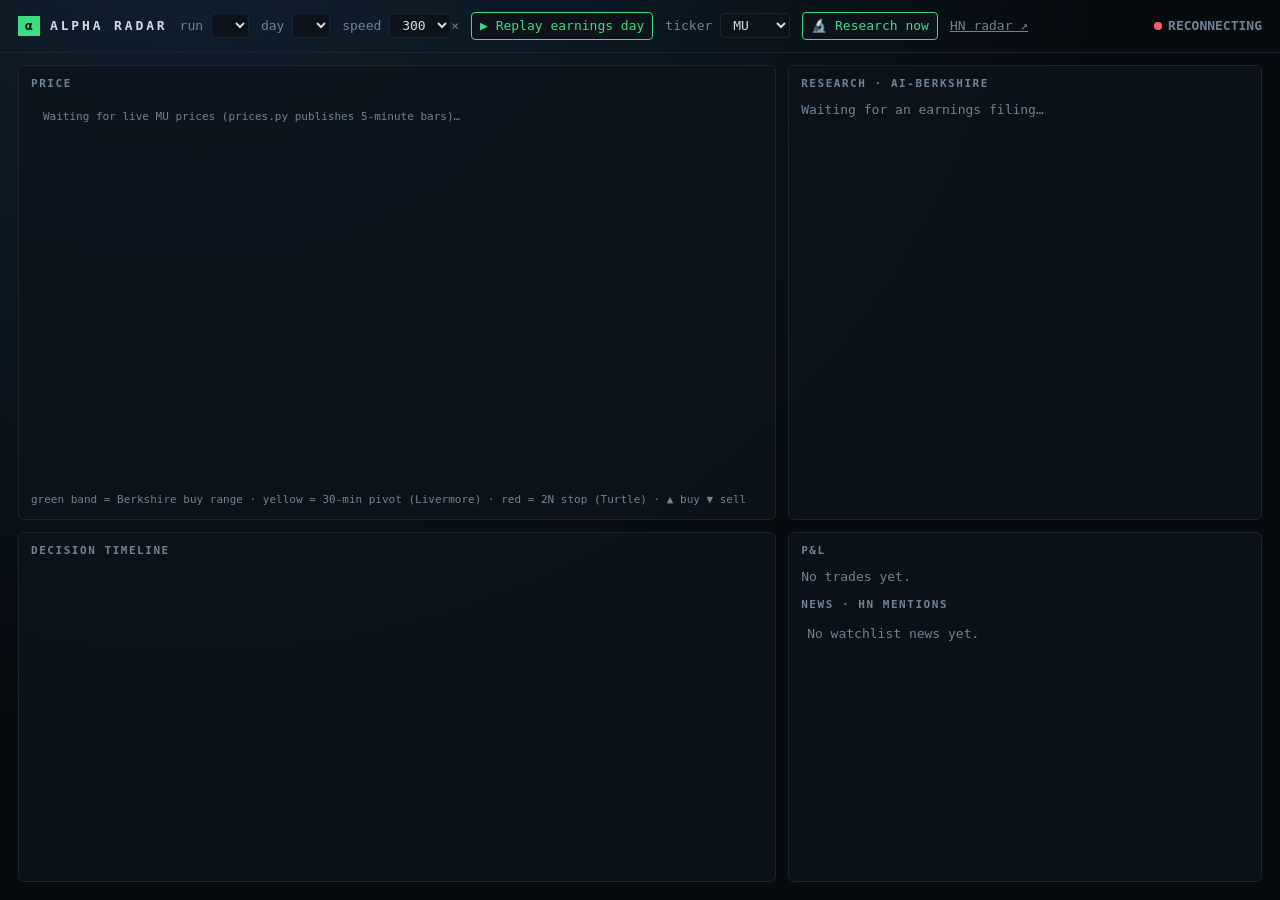
==== cockpit.html @ 3e09a8f7 "fix: only mark the filing on the chart when it falls inside the charted bars Co-Authored-By: Claude " ====
<!doctype html>
<html lang="en">
<head>
<meta charset="utf-8">
<meta name="viewport" content="width=device-width, initial-scale=1">
<title>Alpha Radar</title>
<style>
  :root {
    --bg: #070b10; --panel: #0c131bcc; --line: #1a2531; --text: #d3dce6; --dim: #6f8296;
    --buy: #3ddc84; --sell: #ff5c6c; --pivot: #ffd166; --accent: #4da3ff; --gray: #b48cff;
  }
  * { box-sizing: border-box; }
  html, body { height: 100%; margin: 0; }
  body {
    display: flex; flex-direction: column; color: var(--text);
    background: radial-gradient(ellipse at 15% -20%, #102331, var(--bg) 60%) fixed;
    font: 13px/1.5 ui-monospace, SFMono-Regular, Menlo, Consolas, monospace;
  }
  a { color: inherit; } .dim { color: var(--dim); }
  header { display: flex; flex-wrap: wrap; align-items: center; gap: 12px; padding: 12px 18px; border-bottom: 1px solid var(--line); }
  .logo { font-weight: 700; letter-spacing: .22em; }
  .logo b { display: inline-block; width: 22px; margin-right: 10px; background: var(--buy); color: #04110a; text-align: center; letter-spacing: 0; }
  select, button { font: inherit; color: var(--text); background: #0c131b; border: 1px solid var(--line); border-radius: 4px; padding: 3px 8px; }
  button { border-color: var(--buy); color: var(--buy); cursor: pointer; }
  #status { margin-left: auto; color: var(--dim); }
  #status i { display: inline-block; width: 8px; height: 8px; margin-right: 6px; border-radius: 50%; background: var(--sell); }
  #status.live i { background: var(--buy); box-shadow: 0 0 10px var(--buy); }
  main { flex: 1; min-height: 0; display: grid; grid-template-columns: 1.6fr 1fr; grid-template-rows: 1.3fr 1fr; gap: 12px; padding: 12px 18px 18px; }
  .panel { min-height: 0; display: flex; flex-direction: column; padding: 10px 12px; background: var(--panel); border: 1px solid var(--line); border-radius: 6px; overflow: hidden; }
  h2 { display: flex; gap: 10px; margin: 0 0 8px; color: var(--dim); font-size: 11px; font-weight: 600; letter-spacing: .14em; text-transform: uppercase; }
  h2 small { margin-left: auto; font-weight: 400; letter-spacing: 0; text-transform: none; }
  .canvas { position: relative; flex: 1; min-height: 160px; }
  canvas { position: absolute; inset: 0; width: 100%; height: 100%; }
  ol, ul { flex: 1; min-height: 0; margin: 0; padding: 0; overflow-y: auto; list-style: none; }
  li { padding: 3px 6px; border-radius: 4px; }
  li:hover { background: #ffffff0a; }
  .badge { display: inline-block; padding: 2px 10px; border-radius: 4px; font-weight: 700; color: #04110a; }
  .PASS { background: var(--buy); } .GRAY { background: var(--gray); } .FAIL { background: var(--sell); }
  .kv { display: grid; grid-template-columns: auto 1fr; gap: 2px 12px; margin: 8px 0; }
  .num { font-variant-numeric: tabular-nums; }
  .up { color: var(--buy); } .down { color: var(--sell); }
  @media (max-width: 900px) { main { grid-template-columns: 1fr; grid-template-rows: none; } }
</style>
</head>
<body>
<header>
  <span class="logo"><b>α</b>ALPHA RADAR</span>
  <label class="dim">run <select id="run"></select></label>
  <label class="dim">day <select id="file"></select></label>
  <label class="dim">speed <select id="speed"><option>300</option><option>600</option><option>60</option></select>×</label>
  <button id="go">▶ Replay earnings day</button>
  <label class="dim">ticker <select id="ticker"></select></label>
  <button id="rnow" title="Run ai-berkshire now on this company's latest earnings 8-K (live run only)">🔬 Research now</button>
  <a href="radar" target="_blank" class="dim">HN radar ↗</a>
  <span id="status"><i></i><b id="state">CONNECTING</b></span>
</header>
<main>
  <section class="panel">
    <h2>Price <small id="tk"></small></h2>
    <div class="canvas"><canvas id="chart"></canvas></div>
    <p class="dim" style="margin:6px 0 0;font-size:11px">green band = Berkshire buy range · yellow = 30-min pivot (Livermore) · red = 2N stop (Turtle) · ▲ buy ▼ sell</p>
  </section>
  <section class="panel">
    <h2>Research · ai-berkshire <small id="rsrc"></small></h2>
    <div id="research" class="dim">Waiting for an earnings filing…</div>
  </section>
  <section class="panel">
    <h2>Decision timeline</h2>
    <ol id="timeline"></ol>
  </section>
  <section class="panel">
    <h2>P&amp;L <small id="bh"></small></h2>
    <div id="pnl" class="num"></div>
    <h2 style="margin-top:10px">News · HN mentions</h2>
    <ul id="news"></ul>
  </section>
</main>
<script>
const $ = s => document.querySelector(s);
const esc = s => String(s ?? '').replace(/[&<>"]/g, c => ({'&': '&amp;', '<': '&lt;', '>': '&gt;', '"': '&quot;'}[c]));
const usd = x => x == null ? '–' : '$' + Number(x).toLocaleString('en-US', {minimumFractionDigits: 2, maximumFractionDigits: 2});
const pct = x => (x >= 0 ? '+' : '') + (x * 100).toFixed(2) + '%';
const et = ts => new Date(ts).toLocaleString('en-US', {timeZone: 'America/New_York', month: 'short', day: 'numeric',
  hour: '2-digit', minute: '2-digit', hour12: false}) + ' ET';
const TOPICS = 'filings,ticks,news,hn-events,skill-requests,research-verdicts,orders,fills,pnl';
const CASH0 = 100000;

let watch = {};
fetch('watchlist.json').then(r => r.json()).then(w => {
  watch = w;
  $('#ticker').innerHTML = Object.keys(w).map(t => `<option>${esc(t)}</option>`).join('');
});
const reEsc = s => s.replace(/[.*+?^${}()|[\]\\]/g, '\\$&');
const mentions = title => Object.entries(watch)
  .filter(([, w]) => w.names.concat(w.aliases || []).some(n => new RegExp(`\\b${reEsc(n)}\\b`).test(title)))
  .map(([t]) => t);

// ---- state for the selected run, rebuilt from Kafka on every (re)connect ----
let S, es, RUN = 'live';
const focus = () => $('#ticker').value;                 // the ticker on the chart
const ticksOf = tk => S.ticksBy.get(tk) || [];
function reset() {
  S = {filing: null, ticksBy: new Map(), started: null, verdict: null, requested: null, orders: new Map(), fills: [], pnl: null,
       news: [], newsSeen: new Set(), events: []};
}

function ingest(m) {
  switch (m.topic) {
    case 'filings':
      S.filing = m;
      $('#ticker').value = m.ticker;  // follow the company that just filed
      S.events.push([m.ts, '📄', `${m.ticker} filed ${m.form}${m.items.length ? ' · items ' + m.items.join(', ') : ''}`, m.url]);
      break;
    case 'ticks':
      if (!S.ticksBy.has(m.ticker)) S.ticksBy.set(m.ticker, []);
      S.ticksBy.get(m.ticker).push(m);
      break;
    case 'news':
      if (m.ticker !== '_') addNews({ts: m.ts, src: m.source, tk: m.ticker, text: m.headline, url: m.url});
      break;
    case 'hn-events': {
      const it = m.item;
      if (m.kind === 'new' && it?.type === 'story' && it.title)
        for (const tk of mentions(it.title))
          addNews({ts: m.ts, src: 'HN', tk, text: it.title, url: `https://news.ycombinator.com/item?id=${it.id}`});
      break;
    }
    case 'skill-requests':
      S.events.push([m.ts, '⚡', `router: ${m.reason} → /${m.skill} ${m.args}`]);
      break;
    case 'research-verdicts':
      if (m.status === 'started') { S.started = {...m, wall: Date.now()}; S.verdict = null; S.events.push([m.ts, '🔬', `ai-berkshire /${m.skill} started`]); }
      else if (m.status === 'done') { S.verdict = m; S.events.push([m.ts, '⚖️', `verdict ${m.verdict} ${m.score}/5 · buy ${usd(m.buy_low)}–${usd(m.buy_high)} · ${m.source}`]); }
      else { S.verdict = m; S.events.push([m.ts, '⚠️', `research failed: ${m.error || ''}`]); }
      break;
    case 'orders': S.orders.set(m.order_id, m); break;
    case 'fills': S.fills.push(m); break;
    case 'pnl': S.pnl = m; break;
  }
  if (S.news.length > 100) S.news.length = 100;
}

function addNews(n) {  // pollers re-send their feed after a restart: show each headline once
  const key = `${n.src}|${n.tk}|${n.url}`;
  if (S.newsSeen.has(key)) return;
  S.newsSeen.add(key);
  S.news.unshift(n);
}

function connect(run) {
  RUN = run;
  $('#rnow').disabled = run !== 'live';
  es?.close();
  reset();
  es = new EventSource(`events?topics=${TOPICS}&run=${encodeURIComponent(run)}`);
  es.onopen = () => { $('#status').className = 'live'; $('#state').textContent = run.toUpperCase(); };
  es.onerror = () => { $('#status').className = ''; $('#state').textContent = 'RECONNECTING'; };
  es.onmessage = e => ingest(JSON.parse(e.data));
}

async function loadRuns(selected) {
  const runs = await (await fetch('runs')).json();
  $('#run').innerHTML = runs.map(r => `<option ${r === selected ? 'selected' : ''}>${esc(r)}</option>`).join('');
}
$('#run').onchange = e => connect(e.target.value);
$('#go').onclick = async () => {
  $('#go').disabled = true;  // a double-click must not start two replays
  const resp = await fetch(`replay?file=${encodeURIComponent($('#file').value)}&speed=${$('#speed').value}`, {method: 'POST'})
    .finally(() => setTimeout(() => $('#go').disabled = false, 1500));
  if (!resp.ok) return alert('Replay failed: ' + resp.status + ' (is there a file in data/replays?)');
  const {run} = await resp.json();
  await loadRuns(run);
  connect(run);
};
$('#rnow').onclick = async () => {
  const tk = focus();
  $('#rnow').disabled = true;
  const resp = await fetch(`research?ticker=${encodeURIComponent(tk)}`, {method: 'POST'})
    .finally(() => setTimeout(() => $('#rnow').disabled = RUN !== 'live', 3000));
  if (!resp.ok) return alert(`Research request failed: ${resp.status} ${resp.statusText}`);
  const r = await resp.json();
  S.requested = {...r, wall: Date.now()};
};
fetch('replays').then(r => r.json()).then(fs => $('#file').innerHTML = fs.map(f => `<option>${esc(f)}</option>`).join(''));

// ---- rendering, twice a second ----
const shown = {};
const html = (sel, s) => { if (shown[sel] !== s) $(sel).innerHTML = shown[sel] = s; };

function fit(c) {
  const r = c.getBoundingClientRect(), d = devicePixelRatio || 1;
  if (c.width !== Math.round(r.width * d) || c.height !== Math.round(r.height * d)) { c.width = Math.round(r.width * d); c.height = Math.round(r.height * d); }
  const g = c.getContext('2d');
  g.setTransform(d, 0, 0, d, 0, 0);
  return [g, r.width, r.height];
}

function pivotOf(ticks, filingTs) {  // same rule as trader.py: high of the first 6 regular bars after the filing
  const reg = ticks.filter(t => t.session === 'regular' && t.ts > filingTs);
  return reg.length >= 6 ? Math.max(...reg.slice(0, 6).map(t => t.price)) : null;
}

function drawChart() {
  const [g, W, H] = fit($('#chart'));
  g.clearRect(0, 0, W, H);
  g.font = '11px ui-monospace, Menlo, monospace';
  const tk = focus(), T = ticksOf(tk);
  if (T.length < 2) {
    g.fillStyle = '#6f8296';
    g.fillText(RUN === 'live' ? `Waiting for live ${tk} prices (prices.py publishes 5-minute bars)…` : 'No prices yet: pick a recorded day and press Replay', 12, 20);
    return;
  }
  const v = S.verdict?.status === 'done' && S.verdict.ticker === tk ? S.verdict : null;
  const pos = S.pnl?.positions?.[T[0].ticker];
  const piv = S.filing?.ticker === tk ? pivotOf(T, S.filing.ts) : null;
  const levels = [...T.map(t => t.price), v?.buy_low, v?.buy_high, pos?.stop, piv].filter(x => x != null);
  let lo = Math.min(...levels), hi = Math.max(...levels);
  const pad = (hi - lo) * 0.08 || 1; lo -= pad; hi += pad;
  const L = 8, R = W - 70, TOP = 8, B = H - 20;
  const x = i => L + (R - L) * i / (T.length - 1), y = p => B - (B - TOP) * (p - lo) / (hi - lo);
  const hline = (p, color, dash, label) => {
    g.strokeStyle = color; g.setLineDash(dash); g.beginPath(); g.moveTo(L, y(p)); g.lineTo(R, y(p)); g.stroke(); g.setLineDash([]);
    g.fillStyle = color; g.fillText(label, R + 4, y(p) + 4);
  };
  if (v?.buy_low != null) { g.fillStyle = '#3ddc8422'; g.fillRect(L, y(v.buy_high), R - L, y(v.buy_low) - y(v.buy_high)); }
  T.forEach((t, i) => { if (t.session !== 'regular') { g.fillStyle = '#ffffff06'; g.fillRect(x(i) - (R - L) / T.length / 2, TOP, (R - L) / T.length, B - TOP); } });
  if (S.filing?.ticker === tk && S.filing.ts >= T[0].ts) {  // a live on-demand filing may predate the chart
    const i = T.findIndex(t => t.ts >= S.filing.ts);
    if (i >= 0) { g.strokeStyle = '#4da3ff'; g.beginPath(); g.moveTo(x(i), TOP); g.lineTo(x(i), B); g.stroke(); g.fillStyle = '#4da3ff'; g.fillText('8-K', x(i) + 3, TOP + 10); }
  }
  if (piv != null) hline(piv, '#ffd166', [4, 4], `pivot ${piv.toFixed(2)}`);
  if (pos?.stop) hline(pos.stop, '#ff5c6c', [2, 3], `stop ${pos.stop.toFixed(2)}`);
  g.strokeStyle = '#d3dce6'; g.lineWidth = 1.5; g.beginPath();
  T.forEach((t, i) => i ? g.lineTo(x(i), y(t.price)) : g.moveTo(x(i), y(t.price)));
  g.stroke(); g.lineWidth = 1;
  for (const f of S.fills.filter(f => f.ticker === tk)) {
    const i = T.findIndex(t => t.ts >= f.ts);
    if (i < 0) continue;
    const buy = f.side === 'BUY', px = x(i), py = y(f.price), d = buy ? 1 : -1;
    g.fillStyle = buy ? '#3ddc84' : '#ff5c6c';
    g.beginPath(); g.moveTo(px, py + 4 * d); g.lineTo(px - 6, py + 13 * d); g.lineTo(px + 6, py + 13 * d); g.fill();
    g.fillText(S.orders.get(f.order_id)?.rule || f.side, px + 8, py + 13 * d);
  }
  g.fillStyle = '#6f8296';
  g.fillText(et(T[0].ts), L, H - 4);
  const end = et(T.at(-1).ts); g.fillText(end, R - g.measureText(end).width, H - 4);
}

function renderResearch() {
  const v = S.verdict, s = S.started;
  if (v?.status === 'done') {
    const m = v.masters;
    html('#rsrc', `${esc(v.source)} · ${v.duration_s}s`);
    html('#research', `<div><span class="badge ${esc(v.verdict)}">${esc(v.verdict)}</span> <b class="num">${v.score}/5</b> · ${esc(v.ticker)} /${esc(v.skill)}</div>
      <div class="kv"><span class="dim">Buffett</span><span>${m.buffett}</span><span class="dim">Munger</span><span>${m.munger}</span>
      <span class="dim">Duan</span><span>${m.duan}</span><span class="dim">Li Lu</span><span>${m.lilu}</span>
      <span class="dim">Buy band</span><span>${usd(v.buy_low)} – ${usd(v.buy_high)}</span><span class="dim">Target</span><span>${usd(v.target)}</span></div>
      <div>${esc(v.summary)}</div>
      ${v.red_lines.length ? `<div class="dim" style="margin-top:6px">Red lines: ${v.red_lines.map(esc).join(' · ')}</div>` : ''}
      <div class="dim" style="margin-top:6px">${esc(v.report_path)}</div>`);
  } else if (v?.status === 'failed') {
    html('#rsrc', ''); html('#research', `<span class="down">Research failed</span> <span class="dim">${esc(v.error)}</span>`);
  } else if (s) {
    const secs = Math.round((Date.now() - s.wall) / 1000);
    html('#rsrc', ''); html('#research', `🔬 4 masters researching <b>${esc(s.ticker)}</b>… <span class="num">${Math.floor(secs / 60)}:${String(secs % 60).padStart(2, '0')}</span>
      <div class="dim">Buffett · Munger · Duan Yongping · Li Lu are reading the filing</div>`);
  } else if (S.requested) {
    const r = S.requested;
    html('#rsrc', ''); html('#research', `Requested research on <b>${esc(r.ticker)}</b>: earnings 8-K filed ${esc(et(r.ts))} (${esc(r.accession)}).
      <div class="dim">Waiting for the router and research.py to start it. Nothing starting means this filing was already researched in this session.</div>`);
  }
}

function renderTimeline() {
  const fills = S.fills.map(f => {
    const o = S.orders.get(f.order_id) || {};
    return [f.ts, f.side === 'BUY' ? '🟢' : '🔴', `${f.side} ${f.qty} ${f.ticker} @ ${usd(f.price)} · ${o.rule || ''}${o.reason ? ' — ' + o.reason : ''}`];
  });
  const rows = [...S.events, ...fills].sort((a, b) => a[0] - b[0]);
  html('#timeline', rows.map(([ts, icon, text, url]) =>
    `<li><span class="dim">${et(ts)}</span> ${icon} ${url ? `<a href="${esc(url)}" target="_blank" rel="noopener">${esc(text)}</a>` : esc(text)}</li>`).join(''));
}

function renderPnl() {
  const p = S.pnl, T = S.filing ? ticksOf(S.filing.ticker) : [];
  const first = S.filing ? T.find(t => t.ts > S.filing.ts) : null;
  const bh = first && T.length ? T.at(-1).price / first.price - 1 : null;
  const strat = p ? p.equity / CASH0 - 1 : null;
  html('#bh', bh == null ? '' : `strategy <span class="${strat >= 0 ? 'up' : 'down'}">${pct(strat ?? 0)}</span> vs buy &amp; hold <span class="${bh >= 0 ? 'up' : 'down'}">${pct(bh)}</span>`);
  if (!p) return html('#pnl', '<span class="dim">No trades yet.</span>');
  const rows = Object.entries(p.positions).map(([tk, q]) => `<div>${esc(tk)} ${q.qty} @ ${usd(q.avg)} · last ${usd(q.last)} · stop ${usd(q.stop)}</div>`).join('');
  html('#pnl', `<div class="kv"><span class="dim">Equity</span><b>${usd(p.equity)}</b><span class="dim">Realized</span><span class="${p.realized >= 0 ? 'up' : 'down'}">${usd(p.realized)}</span>
    <span class="dim">Unrealized</span><span class="${p.unrealized >= 0 ? 'up' : 'down'}">${usd(p.unrealized)}</span><span class="dim">Cash</span><span>${usd(p.cash)}</span></div>${rows || '<div class="dim">Flat.</div>'}`);
}

function renderNews() {
  html('#news', S.news.slice(0, 40).map(n =>
    `<li><span class="dim">${et(n.ts)} · ${esc(n.src)} · ${esc(n.tk)}</span><br><a href="${esc(n.url)}" target="_blank" rel="noopener">${esc(n.text)}</a></li>`).join('')
    || '<li class="dim">No watchlist news yet.</li>');
}

function render() {
  const last = ticksOf(focus()).at(-1);
  html('#tk', last ? `${esc(last.ticker)} ${usd(last.price)} · ${esc(last.session)} · ${et(last.ts)}` : '');
  drawChart(); renderResearch(); renderTimeline(); renderPnl(); renderNews();
}

reset();
loadRuns('live');
connect('live');
setInterval(render, 500);
</script>
</body>
</html>
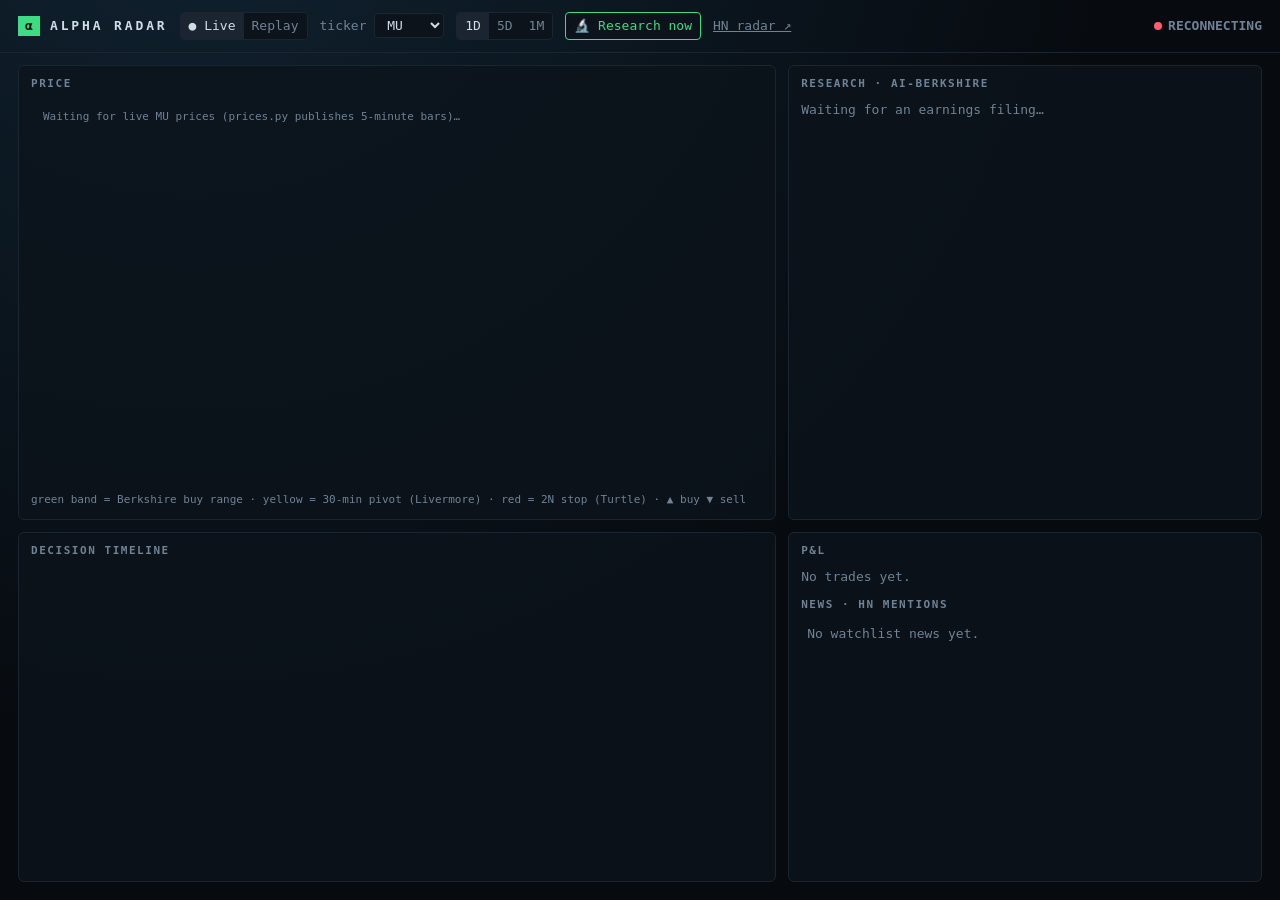
==== commit aa85438e: "feat: cockpit Live/Replay modes, 1D/5D/1M chart ranges, research tiers and news triage Co-Authored-B" ====
--- a/cockpit.html
+++ b/cockpit.html
@@ -39,18 +39,30 @@
   .kv { display: grid; grid-template-columns: auto 1fr; gap: 2px 12px; margin: 8px 0; }
   .num { font-variant-numeric: tabular-nums; }
   .up { color: var(--buy); } .down { color: var(--sell); }
+  .seg { display: inline-flex; border: 1px solid var(--line); border-radius: 4px; overflow: hidden; }
+  .seg button { border: 0; border-radius: 0; color: var(--dim); }
+  .seg button.on { background: #1a2531; color: var(--text); }
+  .live-only, .replay-only { display: inline-flex; align-items: center; gap: 12px; }
+  body.replay .live-only, body:not(.replay) .replay-only { display: none; }
+  .tier { display: inline-block; padding: 1px 6px; border: 1px solid var(--line); border-radius: 4px; font-size: 11px; }
   @media (max-width: 900px) { main { grid-template-columns: 1fr; grid-template-rows: none; } }
 </style>
 </head>
 <body>
 <header>
   <span class="logo"><b>α</b>ALPHA RADAR</span>
-  <label class="dim">run <select id="run"></select></label>
-  <label class="dim">day <select id="file"></select></label>
-  <label class="dim">speed <select id="speed"><option>300</option><option>600</option><option>60</option></select>×</label>
-  <button id="go">▶ Replay earnings day</button>
-  <label class="dim">ticker <select id="ticker"></select></label>
-  <button id="rnow" title="Run ai-berkshire now on this company's latest earnings 8-K (live run only)">🔬 Research now</button>
+  <span class="seg" id="mode"><button data-mode="live" class="on">● Live</button><button data-mode="replay">Replay</button></span>
+  <span class="live-only">
+    <label class="dim">ticker <select id="ticker"></select></label>
+    <span class="seg" id="range"><button data-range="1d" class="on">1D</button><button data-range="5d">5D</button><button data-range="1mo">1M</button></span>
+    <button id="rnow" title="Run ai-berkshire now on this company's latest earnings 8-K">🔬 Research now</button>
+  </span>
+  <span class="replay-only">
+    <label class="dim">day <select id="file"></select></label>
+    <label class="dim">speed <select id="speed"><option>300</option><option>600</option><option>60</option></select>×</label>
+    <button id="go">▶ Replay</button>
+    <label class="dim">run <select id="run"></select></label>
+  </span>
   <a href="radar" target="_blank" class="dim">HN radar ↗</a>
   <span id="status"><i></i><b id="state">CONNECTING</b></span>
 </header>
@@ -82,7 +94,8 @@
 const pct = x => (x >= 0 ? '+' : '') + (x * 100).toFixed(2) + '%';
 const et = ts => new Date(ts).toLocaleString('en-US', {timeZone: 'America/New_York', month: 'short', day: 'numeric',
   hour: '2-digit', minute: '2-digit', hour12: false}) + ' ET';
-const TOPICS = 'filings,ticks,news,hn-events,skill-requests,research-verdicts,orders,fills,pnl';
+const TOPICS = 'filings,ticks,news,hn-events,skill-requests,research-verdicts,news-triage,orders,fills,pnl';
+const TIER = {quick: '⚡ quick', deep: '🔬 deep', news: '📰 news'};
 const CASH0 = 100000;
 
 let watch = {};
@@ -96,12 +109,12 @@
   .map(([t]) => t);
 
 // ---- state for the selected run, rebuilt from Kafka on every (re)connect ----
-let S, es, RUN = 'live';
+let S, es, RUN = 'live', RANGE = '1d', hist = {key: '', ticks: [], at: 0};
 const focus = () => $('#ticker').value;                 // the ticker on the chart
 const ticksOf = tk => S.ticksBy.get(tk) || [];
 function reset() {
-  S = {filing: null, ticksBy: new Map(), started: null, verdict: null, requested: null, orders: new Map(), fills: [], pnl: null,
-       news: [], newsSeen: new Set(), events: []};
+  S = {filing: null, ticksBy: new Map(), running: new Map(), verdict: null, failed: null, requested: null, orders: new Map(),
+       fills: [], pnl: null, news: [], newsSeen: new Set(), events: []};
 }
 
 function ingest(m) {
@@ -113,7 +126,8 @@
       break;
     case 'ticks':
       if (!S.ticksBy.has(m.ticker)) S.ticksBy.set(m.ticker, []);
-      S.ticksBy.get(m.ticker).push(m);
+      const bars = S.ticksBy.get(m.ticker);
+      if (!bars.length || m.ts > bars.at(-1).ts) bars.push(m);  // the price feed re-sends its session after a restart
       break;
     case 'news':
       if (m.ticker !== '_') addNews({ts: m.ts, src: m.source, tk: m.ticker, text: m.headline, url: m.url});
@@ -128,10 +142,17 @@
     case 'skill-requests':
       S.events.push([m.ts, '⚡', `router: ${m.reason} → /${m.skill} ${m.args}`]);
       break;
-    case 'research-verdicts':
-      if (m.status === 'started') { S.started = {...m, wall: Date.now()}; S.verdict = null; S.events.push([m.ts, '🔬', `ai-berkshire /${m.skill} started`]); }
-      else if (m.status === 'done') { S.verdict = m; S.events.push([m.ts, '⚖️', `verdict ${m.verdict} ${m.score}/5 · buy ${usd(m.buy_low)}–${usd(m.buy_high)} · ${m.source}`]); }
-      else { S.verdict = m; S.events.push([m.ts, '⚠️', `research failed: ${m.error || ''}`]); }
+    case 'research-verdicts': {
+      m.tier = m.tier || 'deep';  // verdicts from before tiers existed were all /earnings-review
+      const tier = TIER[m.tier] || m.tier;
+      if (m.status === 'started') { S.running.set(m.tier, {...m, wall: Date.now()}); S.events.push([m.ts, '🔬', `${tier} research started`]); break; }
+      S.running.delete(m.tier);
+      if (m.status === 'done') { S.verdict = m; S.failed = null; S.events.push([m.ts, '⚖️', `${tier} verdict ${m.verdict} ${m.score}/5 · buy ${usd(m.buy_low)}–${usd(m.buy_high)} · ${m.source}`]); }
+      else { S.failed = m; S.events.push([m.ts, '⚠️', `${tier} research failed: ${m.error || ''}`]); }
+      break;
+    }
+    case 'news-triage':
+      S.events.push([m.ts, '📰', `${m.material ? 'material' : 'not material'} (${m.ticker}): ${m.reason}${m.material ? ' → news re-check' : ''} — “${m.headline}”`, m.url]);
       break;
     case 'orders': S.orders.set(m.order_id, m); break;
     case 'fills': S.fills.push(m); break;
@@ -149,7 +170,6 @@
 
 function connect(run) {
   RUN = run;
-  $('#rnow').disabled = run !== 'live';
   es?.close();
   reset();
   es = new EventSource(`events?topics=${TOPICS}&run=${encodeURIComponent(run)}`);
@@ -159,9 +179,31 @@
 }
 
 async function loadRuns(selected) {
-  const runs = await (await fetch('runs')).json();
+  const runs = (await (await fetch('runs')).json()).filter(r => r !== 'live');
   $('#run').innerHTML = runs.map(r => `<option ${r === selected ? 'selected' : ''}>${esc(r)}</option>`).join('');
-}
+  return runs;
+}
+const seg = (id, value) => document.querySelectorAll(`#${id} button`).forEach(b => b.classList.toggle('on', Object.values(b.dataset)[0] === value));
+async function setMode(mode) {
+  document.body.classList.toggle('replay', mode === 'replay');
+  seg('mode', mode);
+  if (mode === 'live') return connect('live');
+  const runs = await loadRuns();
+  if (runs.length) return connect(runs[0]);  // show the latest replay; nothing starts until ▶
+  es?.close(); reset(); RUN = 'replay'; $('#state').textContent = 'REPLAY';
+}
+document.querySelectorAll('#mode button').forEach(b => b.onclick = () => setMode(b.dataset.mode));
+document.querySelectorAll('#range button').forEach(b => b.onclick = () => { RANGE = b.dataset.range; seg('range', RANGE); loadHistory(); });
+$('#ticker').onchange = () => loadHistory();
+async function loadHistory(force) {  // 5D / 1M come from /history; 1D is the live stream
+  if (RANGE === '1d') return;
+  const key = `${focus()}|${RANGE}`;
+  if (!force && hist.key === key && Date.now() - hist.at < 60e3) return;
+  hist = {key, ticks: [], at: Date.now(), loading: true};
+  const resp = await fetch(`history?ticker=${encodeURIComponent(focus())}&range=${RANGE}`);
+  if (hist.key === key) hist = {key, ticks: resp.ok ? await resp.json() : [], at: Date.now(), error: !resp.ok};
+}
+setInterval(() => loadHistory(), 60e3);
 $('#run').onchange = e => connect(e.target.value);
 $('#go').onclick = async () => {
   $('#go').disabled = true;  // a double-click must not start two replays
@@ -176,7 +218,7 @@
   const tk = focus();
   $('#rnow').disabled = true;
   const resp = await fetch(`research?ticker=${encodeURIComponent(tk)}`, {method: 'POST'})
-    .finally(() => setTimeout(() => $('#rnow').disabled = RUN !== 'live', 3000));
+    .finally(() => setTimeout(() => $('#rnow').disabled = false, 3000));
   if (!resp.ok) return alert(`Research request failed: ${resp.status} ${resp.statusText}`);
   const r = await resp.json();
   S.requested = {...r, wall: Date.now()};
@@ -204,23 +246,35 @@
   const [g, W, H] = fit($('#chart'));
   g.clearRect(0, 0, W, H);
   g.font = '11px ui-monospace, Menlo, monospace';
-  const tk = focus(), T = ticksOf(tk);
+  const tk = focus(), daily = RUN !== 'live' || RANGE === '1d', T = daily ? ticksOf(tk) : hist.ticks;
   if (T.length < 2) {
     g.fillStyle = '#6f8296';
-    g.fillText(RUN === 'live' ? `Waiting for live ${tk} prices (prices.py publishes 5-minute bars)…` : 'No prices yet: pick a recorded day and press Replay', 12, 20);
+    g.fillText(RUN !== 'live' ? 'No prices yet: pick a recorded day and press ▶ Replay'
+      : !daily ? (hist.error ? `Could not load ${tk} history` : `Loading ${tk} history…`)
+      : `Waiting for live ${tk} prices (prices.py publishes 5-minute bars)…`, 12, 20);
     return;
   }
   const v = S.verdict?.status === 'done' && S.verdict.ticker === tk ? S.verdict : null;
   const pos = S.pnl?.positions?.[T[0].ticker];
-  const piv = S.filing?.ticker === tk ? pivotOf(T, S.filing.ts) : null;
+  const piv = daily && S.filing?.ticker === tk ? pivotOf(T, S.filing.ts) : null;
   const levels = [...T.map(t => t.price), v?.buy_low, v?.buy_high, pos?.stop, piv].filter(x => x != null);
   let lo = Math.min(...levels), hi = Math.max(...levels);
   const pad = (hi - lo) * 0.08 || 1; lo -= pad; hi += pad;
-  const L = 8, R = W - 70, TOP = 8, B = H - 20;
+  const L = 62, R = W - 92, TOP = 8, B = H - 20;
   const x = i => L + (R - L) * i / (T.length - 1), y = p => B - (B - TOP) * (p - lo) / (hi - lo);
+  // price axis: gridlines at round steps, labelled on the left
+  const raw = (hi - lo) / 5, mag = 10 ** Math.floor(Math.log10(raw)), n = raw / mag;
+  const step = (n < 1.5 ? 1 : n < 3 ? 2 : n < 7 ? 5 : 10) * mag;
+  g.textAlign = 'right';
+  for (let p = Math.ceil(lo / step) * step; p <= hi; p += step) {
+    g.strokeStyle = '#ffffff10'; g.beginPath(); g.moveTo(L, y(p)); g.lineTo(R, y(p)); g.stroke();
+    g.fillStyle = '#6f8296'; g.fillText('$' + p.toFixed(step < 1 ? 2 : 0), L - 6, y(p) + 4);
+  }
+  g.textAlign = 'left';
+  const tags = [];  // right-edge labels, spread apart below so they never overlap
   const hline = (p, color, dash, label) => {
     g.strokeStyle = color; g.setLineDash(dash); g.beginPath(); g.moveTo(L, y(p)); g.lineTo(R, y(p)); g.stroke(); g.setLineDash([]);
-    g.fillStyle = color; g.fillText(label, R + 4, y(p) + 4);
+    tags.push({y: y(p), color, label});
   };
   if (v?.buy_low != null) { g.fillStyle = '#3ddc8422'; g.fillRect(L, y(v.buy_high), R - L, y(v.buy_low) - y(v.buy_high)); }
   T.forEach((t, i) => { if (t.session !== 'regular') { g.fillStyle = '#ffffff06'; g.fillRect(x(i) - (R - L) / T.length / 2, TOP, (R - L) / T.length, B - TOP); } });
@@ -241,29 +295,38 @@
     g.beginPath(); g.moveTo(px, py + 4 * d); g.lineTo(px - 6, py + 13 * d); g.lineTo(px + 6, py + 13 * d); g.fill();
     g.fillText(S.orders.get(f.order_id)?.rule || f.side, px + 8, py + 13 * d);
   }
+  const last = T.at(-1).price;
+  tags.push({y: y(last), color: '#d3dce6', label: `$${last.toFixed(2)}`, box: true});
+  tags.sort((a, b) => a.y - b.y);
+  for (let i = 1; i < tags.length; i++) tags[i].y = Math.max(tags[i].y, tags[i - 1].y + 15);
+  for (const t of tags) {
+    if (t.box) { g.fillStyle = t.color; g.fillRect(R + 2, t.y - 9, g.measureText(t.label).width + 8, 16); g.fillStyle = '#070b10'; }
+    else g.fillStyle = t.color;
+    g.fillText(t.label, R + 6, t.y + 4);
+  }
   g.fillStyle = '#6f8296';
   g.fillText(et(T[0].ts), L, H - 4);
   const end = et(T.at(-1).ts); g.fillText(end, R - g.measureText(end).width, H - 4);
 }
 
 function renderResearch() {
-  const v = S.verdict, s = S.started;
-  if (v?.status === 'done') {
+  const v = S.verdict;
+  const clock = w => { const s = Math.round((Date.now() - w) / 1000); return `${Math.floor(s / 60)}:${String(s % 60).padStart(2, '0')}`; };
+  const running = [...S.running.values()].map(r => `<div class="dim" style="margin-top:6px">${esc(TIER[r.tier] || r.tier)} research on ${esc(r.ticker)} running… <span class="num">${clock(r.wall)}</span>${
+    r.tier === 'deep' ? ' · ai-berkshire /earnings-review, 10–30 min; replaces the verdict when done' : ''}</div>`).join('');
+  const failed = S.failed ? `<div class="down" style="margin-top:6px">${esc(TIER[S.failed.tier] || S.failed.tier)} research failed <span class="dim">${esc(S.failed.error)}</span></div>` : '';
+  if (v) {
     const m = v.masters;
-    html('#rsrc', `${esc(v.source)} · ${v.duration_s}s`);
-    html('#research', `<div><span class="badge ${esc(v.verdict)}">${esc(v.verdict)}</span> <b class="num">${v.score}/5</b> · ${esc(v.ticker)} /${esc(v.skill)}</div>
+    html('#rsrc', `${esc(TIER[v.tier] || v.tier)} · ${esc(v.source)} · ${esc(v.duration_s)}s`);
+    html('#research', `<div><span class="badge ${esc(v.verdict)}">${esc(v.verdict)}</span> <b class="num">${esc(v.score)}/5</b> · ${esc(v.ticker)} <span class="tier">${esc(TIER[v.tier] || v.tier)}</span></div>
       <div class="kv"><span class="dim">Buffett</span><span>${m.buffett}</span><span class="dim">Munger</span><span>${m.munger}</span>
       <span class="dim">Duan</span><span>${m.duan}</span><span class="dim">Li Lu</span><span>${m.lilu}</span>
       <span class="dim">Buy band</span><span>${usd(v.buy_low)} – ${usd(v.buy_high)}</span><span class="dim">Target</span><span>${usd(v.target)}</span></div>
       <div>${esc(v.summary)}</div>
       ${v.red_lines.length ? `<div class="dim" style="margin-top:6px">Red lines: ${v.red_lines.map(esc).join(' · ')}</div>` : ''}
-      <div class="dim" style="margin-top:6px">${esc(v.report_path)}</div>`);
-  } else if (v?.status === 'failed') {
-    html('#rsrc', ''); html('#research', `<span class="down">Research failed</span> <span class="dim">${esc(v.error)}</span>`);
-  } else if (s) {
-    const secs = Math.round((Date.now() - s.wall) / 1000);
-    html('#rsrc', ''); html('#research', `🔬 4 masters researching <b>${esc(s.ticker)}</b>… <span class="num">${Math.floor(secs / 60)}:${String(secs % 60).padStart(2, '0')}</span>
-      <div class="dim">Buffett · Munger · Duan Yongping · Li Lu are reading the filing</div>`);
+      ${v.report_path ? `<div class="dim" style="margin-top:6px">${esc(v.report_path)}</div>` : ''}${running}${failed}`);
+  } else if (S.running.size || S.failed) {
+    html('#rsrc', ''); html('#research', `<div>Buffett · Munger · Duan Yongping · Li Lu are reading the filing</div>${running}${failed}`);
   } else if (S.requested) {
     const r = S.requested;
     html('#rsrc', ''); html('#research', `Requested research on <b>${esc(r.ticker)}</b>: earnings 8-K filed ${esc(et(r.ts))} (${esc(r.accession)}).
@@ -306,8 +369,7 @@
 }
 
 reset();
-loadRuns('live');
-connect('live');
+setMode('live');
 setInterval(render, 500);
 </script>
 </body>
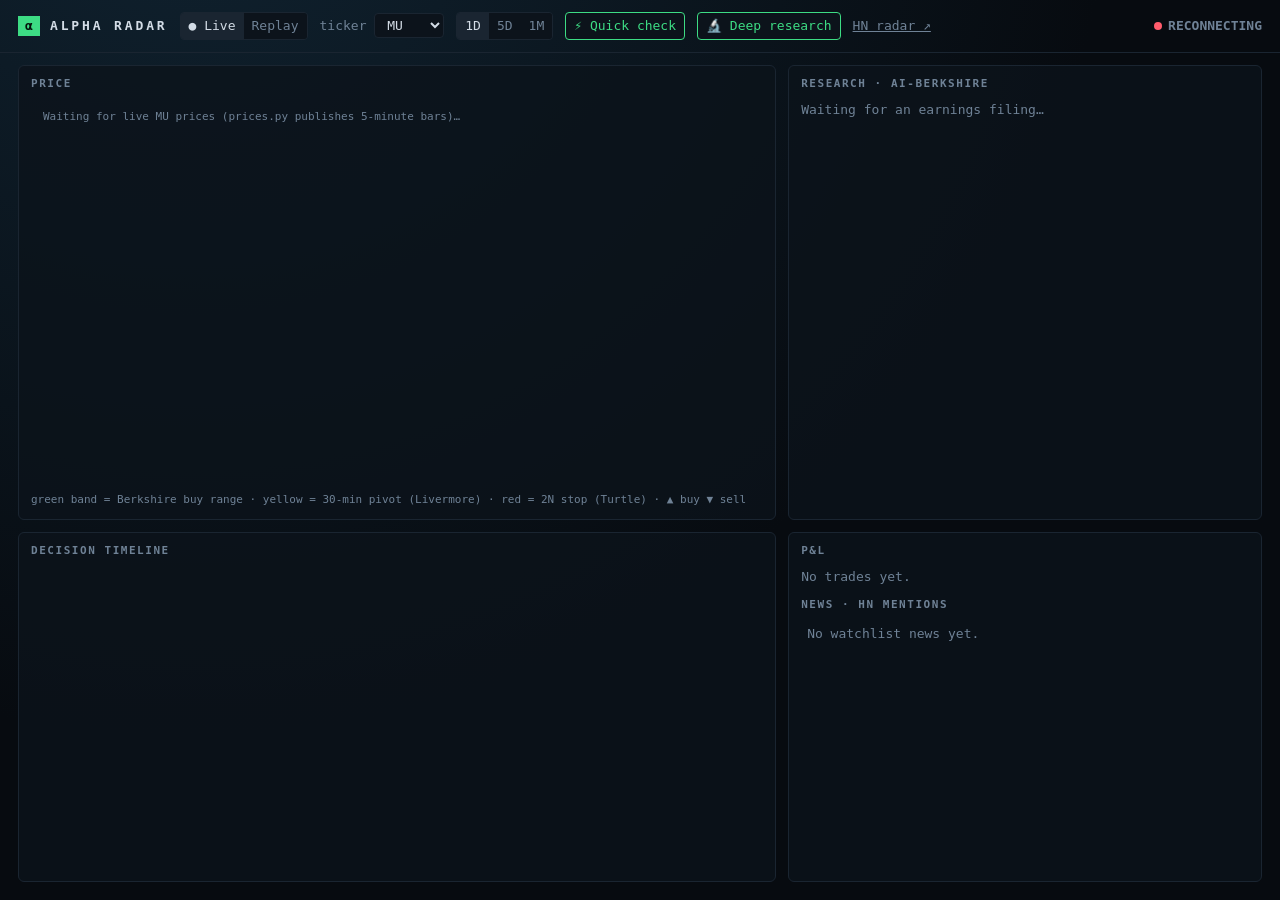
==== commit ed597c68: "feat: separate Quick check and Deep research buttons Research now becomes two choices; each request " ====
--- a/cockpit.html
+++ b/cockpit.html
@@ -55,7 +55,8 @@
   <span class="live-only">
     <label class="dim">ticker <select id="ticker"></select></label>
     <span class="seg" id="range"><button data-range="1d" class="on">1D</button><button data-range="5d">5D</button><button data-range="1mo">1M</button></span>
-    <button id="rnow" title="Run ai-berkshire now on this company's latest earnings 8-K">🔬 Research now</button>
+    <button class="rnow" data-depth="quick" title="Quick verdict on this company's latest earnings 8-K (~30 s)">⚡ Quick check</button>
+    <button class="rnow" data-depth="deep" title="ai-berkshire /earnings-review on the latest earnings 8-K (10-30 min)">🔬 Deep research</button>
   </span>
   <span class="replay-only">
     <label class="dim">day <select id="file"></select></label>
@@ -96,6 +97,7 @@
   hour: '2-digit', minute: '2-digit', hour12: false}) + ' ET';
 const TOPICS = 'filings,ticks,news,hn-events,skill-requests,research-verdicts,news-triage,orders,fills,pnl';
 const TIER = {quick: '⚡ quick', deep: '🔬 deep', news: '📰 news'};
+const LIMIT_MS = {quick: 6 * 60e3, news: 6 * 60e3, deep: 50 * 60e3};  // research.py's time limits, plus slack
 const CASH0 = 100000;
 
 let watch = {};
@@ -145,7 +147,7 @@
     case 'research-verdicts': {
       m.tier = m.tier || 'deep';  // verdicts from before tiers existed were all /earnings-review
       const tier = TIER[m.tier] || m.tier;
-      if (m.status === 'started') { S.running.set(m.tier, {...m, wall: Date.now()}); S.events.push([m.ts, '🔬', `${tier} research started`]); break; }
+      if (m.status === 'started') { S.running.set(m.tier, m); S.events.push([m.ts, '', `${tier} research started`]); break; }
       S.running.delete(m.tier);
       if (m.status === 'done') { S.verdict = m; S.failed = null; S.events.push([m.ts, '⚖️', `${tier} verdict ${m.verdict} ${m.score}/5 · buy ${usd(m.buy_low)}–${usd(m.buy_high)} · ${m.source}`]); }
       else { S.failed = m; S.events.push([m.ts, '⚠️', `${tier} research failed: ${m.error || ''}`]); }
@@ -214,15 +216,15 @@
   await loadRuns(run);
   connect(run);
 };
-$('#rnow').onclick = async () => {
+document.querySelectorAll('.rnow').forEach(btn => btn.onclick = async () => {
   const tk = focus();
-  $('#rnow').disabled = true;
-  const resp = await fetch(`research?ticker=${encodeURIComponent(tk)}`, {method: 'POST'})
-    .finally(() => setTimeout(() => $('#rnow').disabled = false, 3000));
+  btn.disabled = true;
+  const resp = await fetch(`research?ticker=${encodeURIComponent(tk)}&depth=${btn.dataset.depth}`, {method: 'POST'})
+    .finally(() => setTimeout(() => btn.disabled = false, 3000));
   if (!resp.ok) return alert(`Research request failed: ${resp.status} ${resp.statusText}`);
   const r = await resp.json();
   S.requested = {...r, wall: Date.now()};
-};
+});
 fetch('replays').then(r => r.json()).then(fs => $('#file').innerHTML = fs.map(f => `<option>${esc(f)}</option>`).join(''));
 
 // ---- rendering, twice a second ----
@@ -312,7 +314,8 @@
 function renderResearch() {
   const v = S.verdict;
   const clock = w => { const s = Math.round((Date.now() - w) / 1000); return `${Math.floor(s / 60)}:${String(s % 60).padStart(2, '0')}`; };
-  const running = [...S.running.values()].map(r => `<div class="dim" style="margin-top:6px">${esc(TIER[r.tier] || r.tier)} research on ${esc(r.ticker)} running… <span class="num">${clock(r.wall)}</span>${
+  // `at` is when research.py started it; anything past its time limit was lost (e.g. research.py restarted)
+  const running = [...S.running.values()].filter(r => r.at && Date.now() - r.at < (LIMIT_MS[r.tier] || 6e5)).map(r => `<div class="dim" style="margin-top:6px">${esc(TIER[r.tier] || r.tier)} research on ${esc(r.ticker)} running… <span class="num">${clock(r.at)}</span>${
     r.tier === 'deep' ? ' · ai-berkshire /earnings-review, 10–30 min; replaces the verdict when done' : ''}</div>`).join('');
   const failed = S.failed ? `<div class="down" style="margin-top:6px">${esc(TIER[S.failed.tier] || S.failed.tier)} research failed <span class="dim">${esc(S.failed.error)}</span></div>` : '';
   if (v) {
@@ -325,11 +328,11 @@
       <div>${esc(v.summary)}</div>
       ${v.red_lines.length ? `<div class="dim" style="margin-top:6px">Red lines: ${v.red_lines.map(esc).join(' · ')}</div>` : ''}
       ${v.report_path ? `<div class="dim" style="margin-top:6px">${esc(v.report_path)}</div>` : ''}${running}${failed}`);
-  } else if (S.running.size || S.failed) {
+  } else if (running || failed) {
     html('#rsrc', ''); html('#research', `<div>Buffett · Munger · Duan Yongping · Li Lu are reading the filing</div>${running}${failed}`);
   } else if (S.requested) {
     const r = S.requested;
-    html('#rsrc', ''); html('#research', `Requested research on <b>${esc(r.ticker)}</b>: earnings 8-K filed ${esc(et(r.ts))} (${esc(r.accession)}).
+    html('#rsrc', ''); html('#research', `Requested ${esc(TIER[r.depth] || r.depth)} research on <b>${esc(r.ticker)}</b>: earnings 8-K filed ${esc(et(r.ts))} (${esc(r.accession)}).
       <div class="dim">Waiting for the router and research.py to start it. Nothing starting means this filing was already researched in this session.</div>`);
   }
 }
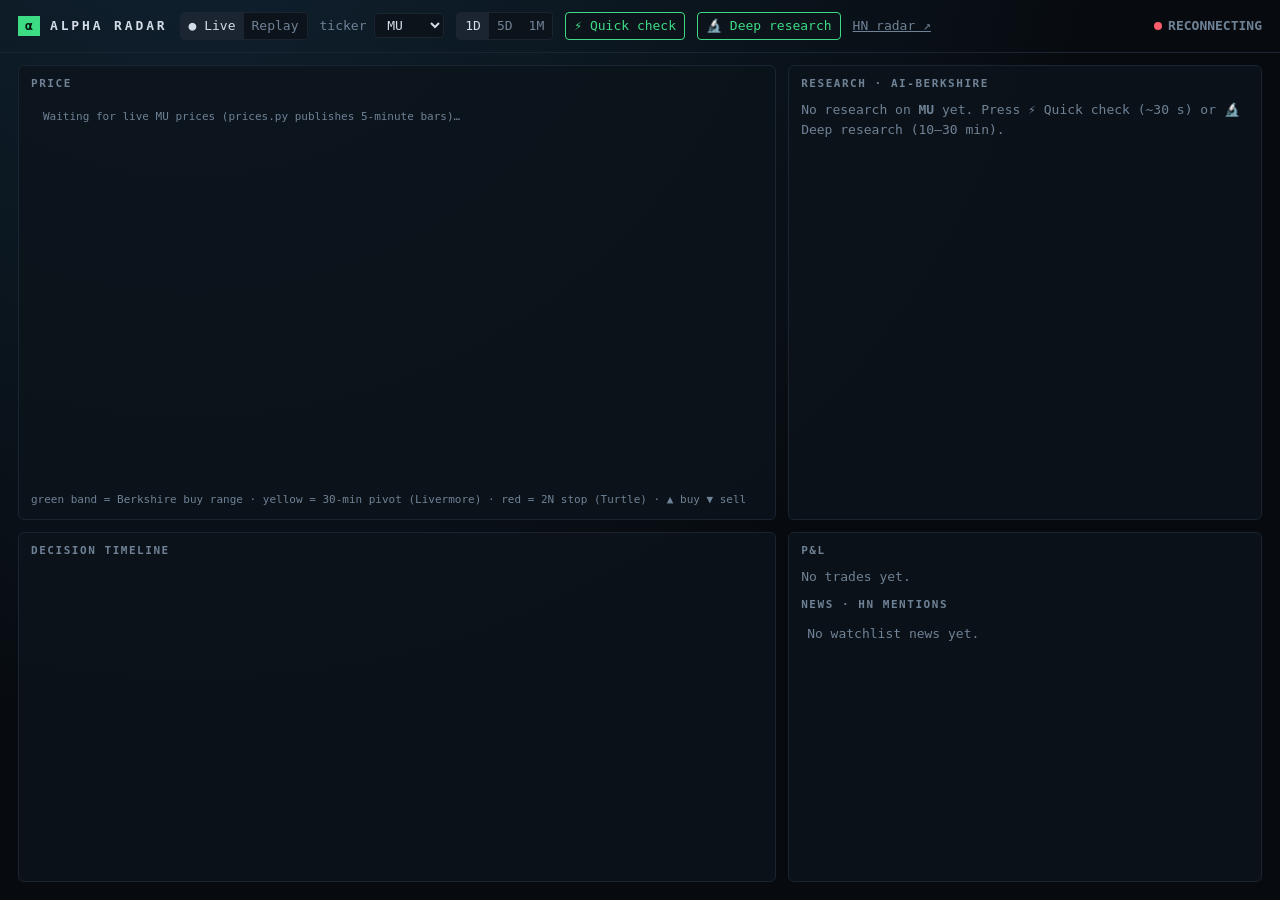
==== commit fae55509: "fix: research panel, buy band and pivot follow the selected ticker Research state is kept per ticker" ====
--- a/cockpit.html
+++ b/cockpit.html
@@ -44,6 +44,7 @@
   .seg button.on { background: #1a2531; color: var(--text); }
   .live-only, .replay-only { display: inline-flex; align-items: center; gap: 12px; }
   body.replay .live-only, body:not(.replay) .replay-only { display: none; }
+  #research { flex: 1; min-height: 0; overflow-y: auto; padding-right: 4px; }  /* verdicts can be long */
   .tier { display: inline-block; padding: 1px 6px; border: 1px solid var(--line); border-radius: 4px; font-size: 11px; }
   @media (max-width: 900px) { main { grid-template-columns: 1fr; grid-template-rows: none; } }
 </style>
@@ -115,15 +116,18 @@
 const focus = () => $('#ticker').value;                 // the ticker on the chart
 const ticksOf = tk => S.ticksBy.get(tk) || [];
 function reset() {
-  S = {filing: null, ticksBy: new Map(), running: new Map(), verdict: null, failed: null, requested: null, orders: new Map(),
+  S = {filing: null, filings: new Map(), ticksBy: new Map(), research: new Map(), orders: new Map(),
        fills: [], pnl: null, news: [], newsSeen: new Set(), events: []};
 }
+// research state per ticker: the panel, band and pivot always describe the selected company
+const researchOf = tk => S.research.get(tk) || S.research.set(tk, {verdict: null, running: new Map(), failed: null, requested: null}).get(tk);
 
 function ingest(m) {
   switch (m.topic) {
     case 'filings':
       S.filing = m;
-      $('#ticker').value = m.ticker;  // follow the company that just filed
+      S.filings.set(m.ticker, m);
+      if (RUN !== 'live') $('#ticker').value = m.ticker;  // a replay follows its company; live keeps your choice
       S.events.push([m.ts, '📄', `${m.ticker} filed ${m.form}${m.items.length ? ' · items ' + m.items.join(', ') : ''}`, m.url]);
       break;
     case 'ticks':
@@ -147,10 +151,11 @@
     case 'research-verdicts': {
       m.tier = m.tier || 'deep';  // verdicts from before tiers existed were all /earnings-review
       const tier = TIER[m.tier] || m.tier;
-      if (m.status === 'started') { S.running.set(m.tier, m); S.events.push([m.ts, '', `${tier} research started`]); break; }
-      S.running.delete(m.tier);
-      if (m.status === 'done') { S.verdict = m; S.failed = null; S.events.push([m.ts, '⚖️', `${tier} verdict ${m.verdict} ${m.score}/5 · buy ${usd(m.buy_low)}–${usd(m.buy_high)} · ${m.source}`]); }
-      else { S.failed = m; S.events.push([m.ts, '⚠️', `${tier} research failed: ${m.error || ''}`]); }
+      const r = researchOf(m.ticker);
+      if (m.status === 'started') { r.running.set(m.tier, m); S.events.push([m.ts, '', `${m.ticker} ${tier} research started`]); break; }
+      r.running.delete(m.tier);
+      if (m.status === 'done') { r.verdict = m; r.failed = null; S.events.push([m.ts, '⚖️', `${m.ticker} ${tier} verdict ${m.verdict} ${m.score}/5 · buy ${usd(m.buy_low)}–${usd(m.buy_high)} · ${m.source}`]); }
+      else { r.failed = m; S.events.push([m.ts, '⚠️', `${m.ticker} ${tier} research failed: ${m.error || ''}`]); }
       break;
     }
     case 'news-triage':
@@ -223,7 +228,7 @@
     .finally(() => setTimeout(() => btn.disabled = false, 3000));
   if (!resp.ok) return alert(`Research request failed: ${resp.status} ${resp.statusText}`);
   const r = await resp.json();
-  S.requested = {...r, wall: Date.now()};
+  researchOf(r.ticker).requested = {...r, wall: Date.now()};
 });
 fetch('replays').then(r => r.json()).then(fs => $('#file').innerHTML = fs.map(f => `<option>${esc(f)}</option>`).join(''));
 
@@ -256,9 +261,9 @@
       : `Waiting for live ${tk} prices (prices.py publishes 5-minute bars)…`, 12, 20);
     return;
   }
-  const v = S.verdict?.status === 'done' && S.verdict.ticker === tk ? S.verdict : null;
+  const v = researchOf(tk).verdict, fl = S.filings.get(tk);
   const pos = S.pnl?.positions?.[T[0].ticker];
-  const piv = daily && S.filing?.ticker === tk ? pivotOf(T, S.filing.ts) : null;
+  const piv = daily && fl ? pivotOf(T, fl.ts) : null;
   const levels = [...T.map(t => t.price), v?.buy_low, v?.buy_high, pos?.stop, piv].filter(x => x != null);
   let lo = Math.min(...levels), hi = Math.max(...levels);
   const pad = (hi - lo) * 0.08 || 1; lo -= pad; hi += pad;
@@ -280,8 +285,8 @@
   };
   if (v?.buy_low != null) { g.fillStyle = '#3ddc8422'; g.fillRect(L, y(v.buy_high), R - L, y(v.buy_low) - y(v.buy_high)); }
   T.forEach((t, i) => { if (t.session !== 'regular') { g.fillStyle = '#ffffff06'; g.fillRect(x(i) - (R - L) / T.length / 2, TOP, (R - L) / T.length, B - TOP); } });
-  if (S.filing?.ticker === tk && S.filing.ts >= T[0].ts) {  // a live on-demand filing may predate the chart
-    const i = T.findIndex(t => t.ts >= S.filing.ts);
+  if (fl && fl.ts >= T[0].ts) {  // a live on-demand filing may predate the chart
+    const i = T.findIndex(t => t.ts >= fl.ts);
     if (i >= 0) { g.strokeStyle = '#4da3ff'; g.beginPath(); g.moveTo(x(i), TOP); g.lineTo(x(i), B); g.stroke(); g.fillStyle = '#4da3ff'; g.fillText('8-K', x(i) + 3, TOP + 10); }
   }
   if (piv != null) hline(piv, '#ffd166', [4, 4], `pivot ${piv.toFixed(2)}`);
@@ -312,12 +317,12 @@
 }
 
 function renderResearch() {
-  const v = S.verdict;
+  const tk = focus(), st = researchOf(tk), v = st.verdict;
   const clock = w => { const s = Math.round((Date.now() - w) / 1000); return `${Math.floor(s / 60)}:${String(s % 60).padStart(2, '0')}`; };
   // `at` is when research.py started it; anything past its time limit was lost (e.g. research.py restarted)
-  const running = [...S.running.values()].filter(r => r.at && Date.now() - r.at < (LIMIT_MS[r.tier] || 6e5)).map(r => `<div class="dim" style="margin-top:6px">${esc(TIER[r.tier] || r.tier)} research on ${esc(r.ticker)} running… <span class="num">${clock(r.at)}</span>${
+  const running = [...st.running.values()].filter(r => r.at && Date.now() - r.at < (LIMIT_MS[r.tier] || 6e5)).map(r => `<div class="dim" style="margin-top:6px">${esc(TIER[r.tier] || r.tier)} research on ${esc(r.ticker)} running… <span class="num">${clock(r.at)}</span>${
     r.tier === 'deep' ? ' · ai-berkshire /earnings-review, 10–30 min; replaces the verdict when done' : ''}</div>`).join('');
-  const failed = S.failed ? `<div class="down" style="margin-top:6px">${esc(TIER[S.failed.tier] || S.failed.tier)} research failed <span class="dim">${esc(S.failed.error)}</span></div>` : '';
+  const failed = st.failed ? `<div class="down" style="margin-top:6px">${esc(TIER[st.failed.tier] || st.failed.tier)} research failed <span class="dim">${esc(st.failed.error)}</span></div>` : '';
   if (v) {
     const m = v.masters;
     html('#rsrc', `${esc(TIER[v.tier] || v.tier)} · ${esc(v.source)} · ${esc(v.duration_s)}s`);
@@ -330,10 +335,14 @@
       ${v.report_path ? `<div class="dim" style="margin-top:6px">${esc(v.report_path)}</div>` : ''}${running}${failed}`);
   } else if (running || failed) {
     html('#rsrc', ''); html('#research', `<div>Buffett · Munger · Duan Yongping · Li Lu are reading the filing</div>${running}${failed}`);
-  } else if (S.requested) {
-    const r = S.requested;
+  } else if (st.requested) {
+    const r = st.requested;
     html('#rsrc', ''); html('#research', `Requested ${esc(TIER[r.depth] || r.depth)} research on <b>${esc(r.ticker)}</b>: earnings 8-K filed ${esc(et(r.ts))} (${esc(r.accession)}).
-      <div class="dim">Waiting for the router and research.py to start it. Nothing starting means this filing was already researched in this session.</div>`);
+      <div class="dim">Waiting for the router and research.py to start it.</div>`);
+  } else {
+    html('#rsrc', '');
+    html('#research', RUN === 'live' ? `No research on <b>${esc(tk)}</b> yet. Press ⚡ Quick check (~30 s) or 🔬 Deep research (10–30 min).`
+                                     : 'Waiting for an earnings filing…');
   }
 }
 
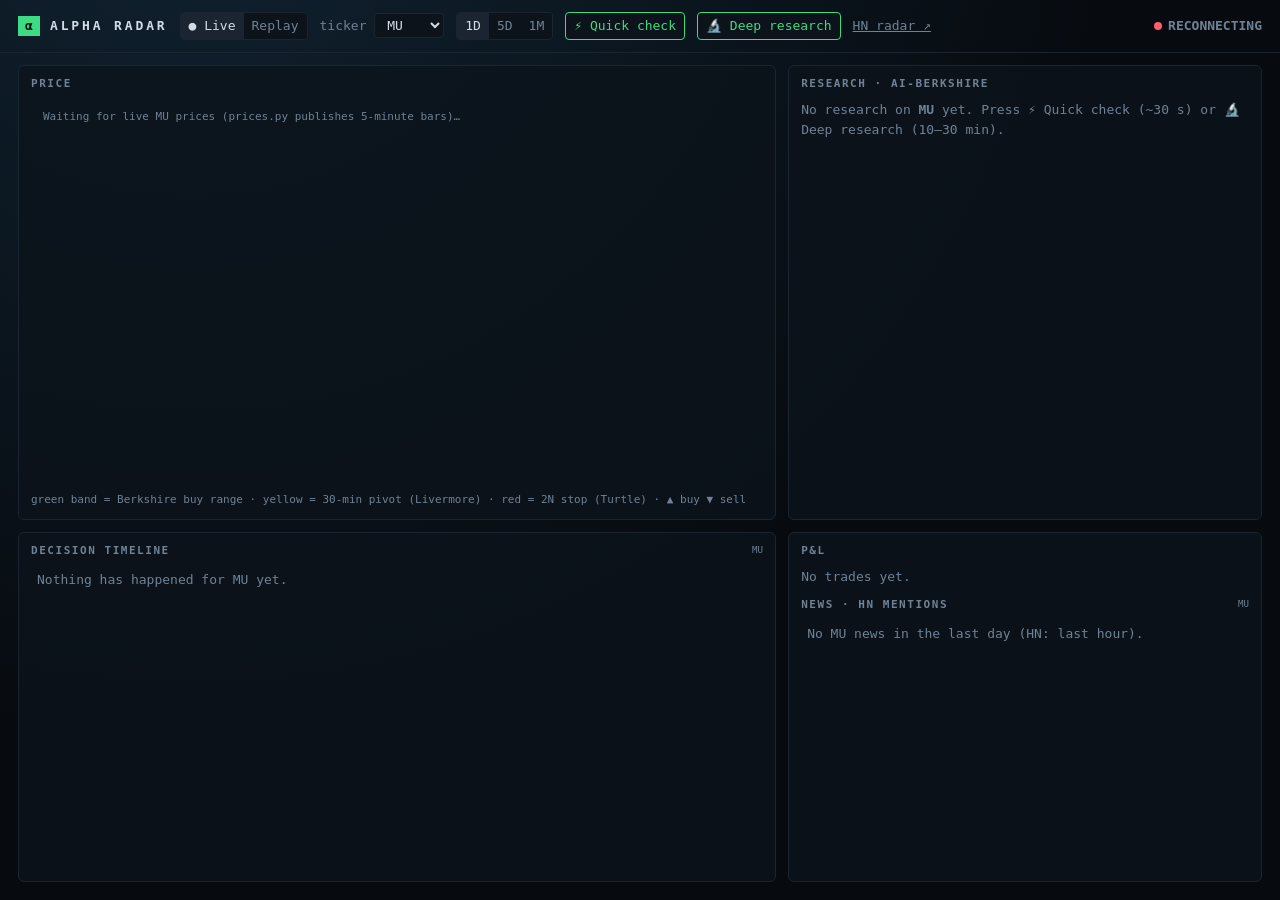
==== commit 1fde9e55: "feat: timeline and news follow the selected ticker; triage checks stand out Timeline entries carry t" ====
--- a/cockpit.html
+++ b/cockpit.html
@@ -45,6 +45,9 @@
   .live-only, .replay-only { display: inline-flex; align-items: center; gap: 12px; }
   body.replay .live-only, body:not(.replay) .replay-only { display: none; }
   #research { flex: 1; min-height: 0; overflow-y: auto; padding-right: 4px; }  /* verdicts can be long */
+  li.triage { border-left: 2px solid var(--line); }
+  li.triage.down { border-left-color: var(--sell); background: #ff5c6c0d; }
+  li.triage.up { border-left-color: var(--buy); background: #3ddc840d; }
   .tier { display: inline-block; padding: 1px 6px; border: 1px solid var(--line); border-radius: 4px; font-size: 11px; }
   @media (max-width: 900px) { main { grid-template-columns: 1fr; grid-template-rows: none; } }
 </style>
@@ -79,13 +82,13 @@
     <div id="research" class="dim">Waiting for an earnings filing…</div>
   </section>
   <section class="panel">
-    <h2>Decision timeline</h2>
+    <h2>Decision timeline <small id="tl-tk"></small></h2>
     <ol id="timeline"></ol>
   </section>
   <section class="panel">
     <h2>P&amp;L <small id="bh"></small></h2>
     <div id="pnl" class="num"></div>
-    <h2 style="margin-top:10px">News · HN mentions</h2>
+    <h2 style="margin-top:10px">News · HN mentions <small id="news-tk"></small></h2>
     <ul id="news"></ul>
   </section>
 </main>
@@ -128,7 +131,7 @@
       S.filing = m;
       S.filings.set(m.ticker, m);
       if (RUN !== 'live') $('#ticker').value = m.ticker;  // a replay follows its company; live keeps your choice
-      S.events.push([m.ts, '📄', `${m.ticker} filed ${m.form}${m.items.length ? ' · items ' + m.items.join(', ') : ''}`, m.url]);
+      event(m, '📄', `filed ${m.form}${m.items.length ? ' · items ' + m.items.join(', ') : ''}`, m.url);
       break;
     case 'ticks':
       if (!S.ticksBy.has(m.ticker)) S.ticksBy.set(m.ticker, []);
@@ -146,26 +149,32 @@
       break;
     }
     case 'skill-requests':
-      S.events.push([m.ts, '⚡', `router: ${m.reason} → /${m.skill} ${m.args}`]);
+      if (m.skill === 'news-recheck') event(m, '📰', `news re-check requested → quick re-verdict`);
+      else event(m, '⚡', `router: ${m.reason} → ${m.depth === 'deep' ? 'deep research' : m.depth === 'quick' ? 'quick check' : 'quick check, then deep research'}`);
       break;
     case 'research-verdicts': {
       m.tier = m.tier || 'deep';  // verdicts from before tiers existed were all /earnings-review
       const tier = TIER[m.tier] || m.tier;
       const r = researchOf(m.ticker);
-      if (m.status === 'started') { r.running.set(m.tier, m); S.events.push([m.ts, '', `${m.ticker} ${tier} research started`]); break; }
+      if (m.status === 'started') { r.running.set(m.tier, m); event(m, '', `${tier} research started`); break; }
       r.running.delete(m.tier);
-      if (m.status === 'done') { r.verdict = m; r.failed = null; S.events.push([m.ts, '⚖️', `${m.ticker} ${tier} verdict ${m.verdict} ${m.score}/5 · buy ${usd(m.buy_low)}–${usd(m.buy_high)} · ${m.source}`]); }
-      else { r.failed = m; S.events.push([m.ts, '⚠️', `${m.ticker} ${tier} research failed: ${m.error || ''}`]); }
+      if (m.status === 'done') { r.verdict = m; r.failed = null; event(m, '⚖️', `${tier} verdict ${m.verdict} ${m.score}/5 · buy ${usd(m.buy_low)}–${usd(m.buy_high)} · ${m.source}`); }
+      else { r.failed = m; event(m, '⚠️', `${tier} research failed: ${m.error || ''}`); }
       break;
     }
     case 'news-triage':
-      S.events.push([m.ts, '📰', `${m.material ? 'material' : 'not material'} (${m.ticker}): ${m.reason}${m.material ? ' → news re-check' : ''} — “${m.headline}”`, m.url]);
+      event(m, '📰', `triage (${m.source}): “${m.headline}” → ${m.material ? `MATERIAL, ${m.direction}` : 'not material'}: ${m.reason}`,
+            m.url, m.material ? `triage ${m.direction === 'positive' ? 'up' : 'down'}` : 'triage');
       break;
     case 'orders': S.orders.set(m.order_id, m); break;
     case 'fills': S.fills.push(m); break;
     case 'pnl': S.pnl = m; break;
   }
   if (S.news.length > 100) S.news.length = 100;
+}
+
+function event(m, icon, text, url, cls = '') {  // timeline entries carry their ticker so the timeline can follow it
+  S.events.push({ts: m.ts, tk: m.ticker, icon, text, url, cls});
 }
 
 function addNews(n) {  // pollers re-send their feed after a restart: show each headline once
@@ -347,18 +356,21 @@
 }
 
 function renderTimeline() {
-  const fills = S.fills.map(f => {
+  const tk = focus();
+  const fills = S.fills.filter(f => f.ticker === tk).map(f => {
     const o = S.orders.get(f.order_id) || {};
-    return [f.ts, f.side === 'BUY' ? '🟢' : '🔴', `${f.side} ${f.qty} ${f.ticker} @ ${usd(f.price)} · ${o.rule || ''}${o.reason ? ' — ' + o.reason : ''}`];
+    return {ts: f.ts, icon: f.side === 'BUY' ? '🟢' : '🔴', text: `${f.side} ${f.qty} @ ${usd(f.price)} · ${o.rule || ''}${o.reason ? ' — ' + o.reason : ''}`};
   });
-  const rows = [...S.events, ...fills].sort((a, b) => a[0] - b[0]);
-  html('#timeline', rows.map(([ts, icon, text, url]) =>
-    `<li><span class="dim">${et(ts)}</span> ${icon} ${url ? `<a href="${esc(url)}" target="_blank" rel="noopener">${esc(text)}</a>` : esc(text)}</li>`).join(''));
+  const rows = [...S.events.filter(e => e.tk === tk), ...fills].sort((a, b) => a.ts - b.ts);
+  $('#tl-tk').textContent = tk;
+  html('#timeline', rows.map(e =>
+    `<li class="${e.cls || ''}"><span class="dim">${et(e.ts)}</span> ${e.icon} ${e.url ? `<a href="${esc(e.url)}" target="_blank" rel="noopener">${esc(e.text)}</a>` : esc(e.text)}</li>`).join('')
+    || `<li class="dim">Nothing has happened for ${esc(tk)} yet.</li>`);
 }
 
 function renderPnl() {
-  const p = S.pnl, T = S.filing ? ticksOf(S.filing.ticker) : [];
-  const first = S.filing ? T.find(t => t.ts > S.filing.ts) : null;
+  const fl = S.filings.get(focus()), p = S.pnl, T = fl ? ticksOf(fl.ticker) : [];
+  const first = fl ? T.find(t => t.ts > fl.ts) : null;
   const bh = first && T.length ? T.at(-1).price / first.price - 1 : null;
   const strat = p ? p.equity / CASH0 - 1 : null;
   html('#bh', bh == null ? '' : `strategy <span class="${strat >= 0 ? 'up' : 'down'}">${pct(strat ?? 0)}</span> vs buy &amp; hold <span class="${bh >= 0 ? 'up' : 'down'}">${pct(bh)}</span>`);
@@ -369,9 +381,11 @@
 }
 
 function renderNews() {
-  html('#news', S.news.slice(0, 40).map(n =>
+  const tk = focus();
+  $('#news-tk').textContent = tk;
+  html('#news', S.news.filter(n => n.tk === tk).slice(0, 40).map(n =>
     `<li><span class="dim">${et(n.ts)} · ${esc(n.src)} · ${esc(n.tk)}</span><br><a href="${esc(n.url)}" target="_blank" rel="noopener">${esc(n.text)}</a></li>`).join('')
-    || '<li class="dim">No watchlist news yet.</li>');
+    || `<li class="dim">No ${esc(tk)} news in the last day (HN: last hour).</li>`);
 }
 
 function render() {
